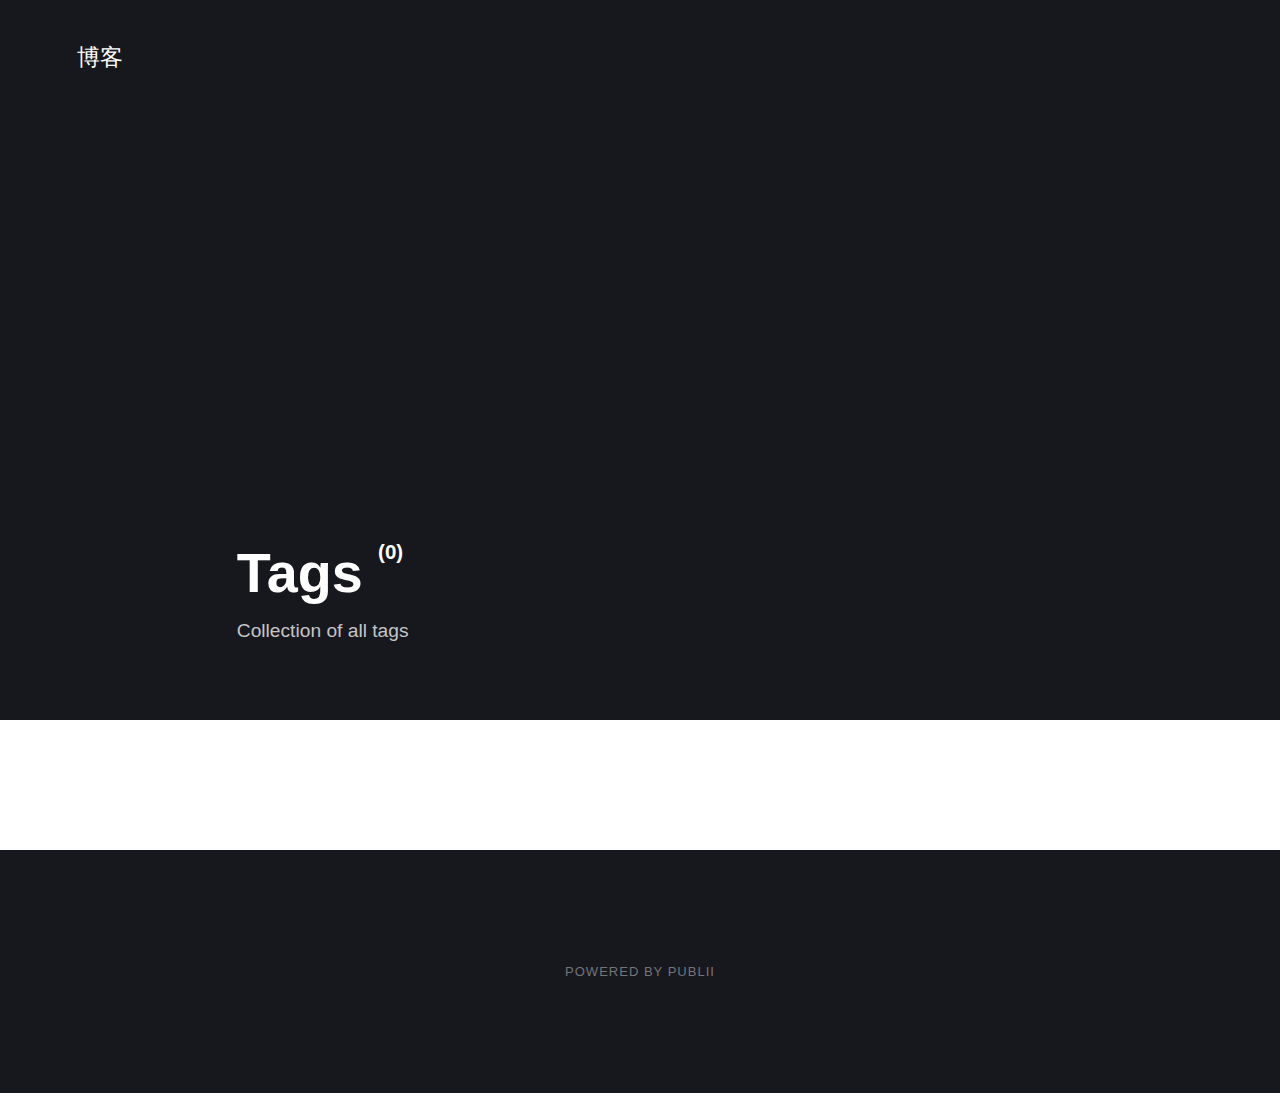
==== tags/index.html @ 135111f0 "Publii: update content" ====
<!DOCTYPE html><html lang="en-gb"><head><meta charset="utf-8"><meta http-equiv="X-UA-Compatible" content="IE=edge"><meta name="viewport" content="width=device-width,initial-scale=1"><title>All tags - 博客</title><meta name="robots" content="noindex, follow"><meta name="generator" content="Publii Open-Source CMS for Static Site"><link rel="alternate" type="application/atom+xml" href="https://jie2gg.github.io/feed.xml"><link rel="alternate" type="application/json" href="https://jie2gg.github.io/feed.json"><meta property="og:title" content="博客"><meta property="og:site_name" content="博客"><meta property="og:description" content=""><meta property="og:url" content="https://jie2gg.github.io/tags/"><meta property="og:type" content="website"><link rel="stylesheet" href="https://jie2gg.github.io/assets/css/style.css?v=6fbb1e8931a5afe843374fd67c192c86"><script type="application/ld+json">{"@context":"http://schema.org","@type":"Organization","name":"博客","url":"https://jie2gg.github.io/"}</script><noscript><style>img[loading] {
                    opacity: 1;
                }</style></noscript></head><body><div class="site-container"><header class="top" id="js-header"><a class="logo" href="https://jie2gg.github.io/">博客</a></header><main class="page page--tags"><div class="hero"><header class="hero__content"><div class="wrapper"><h1>Tags <sup>(0)</sup></h1><p>Collection of all tags</p></div></header></div><div class="wrapper"><ul class="feed feed--grid"></ul></div></main><footer class="footer"><div class="footer__copyright">Powered by Publii</div><button onclick="backToTopFunction()" id="backToTop" class="footer__bttop" aria-label="Back to top" title="Back to top"><svg><use xlink:href="https://jie2gg.github.io/assets/svg/svg-map.svg#toparrow"/></svg></button></footer></div><script defer="defer" src="https://jie2gg.github.io/assets/js/scripts.min.js?v=f47c11534595205f20935f0db2a62a85"></script><script>window.publiiThemeMenuConfig={mobileMenuMode:'sidebar',animationSpeed:300,submenuWidth: 'auto',doubleClickTime:500,mobileMenuExpandableSubmenus:true,relatedContainerForOverlayMenuSelector:'.top'};</script><script>var images = document.querySelectorAll('img[loading]');
        for (var i = 0; i < images.length; i++) {
            if (images[i].complete) {
                images[i].classList.add('is-loaded');
            } else {
                images[i].addEventListener('load', function () {
                    this.classList.add('is-loaded');
                }, false);
            }
        }</script></body></html>
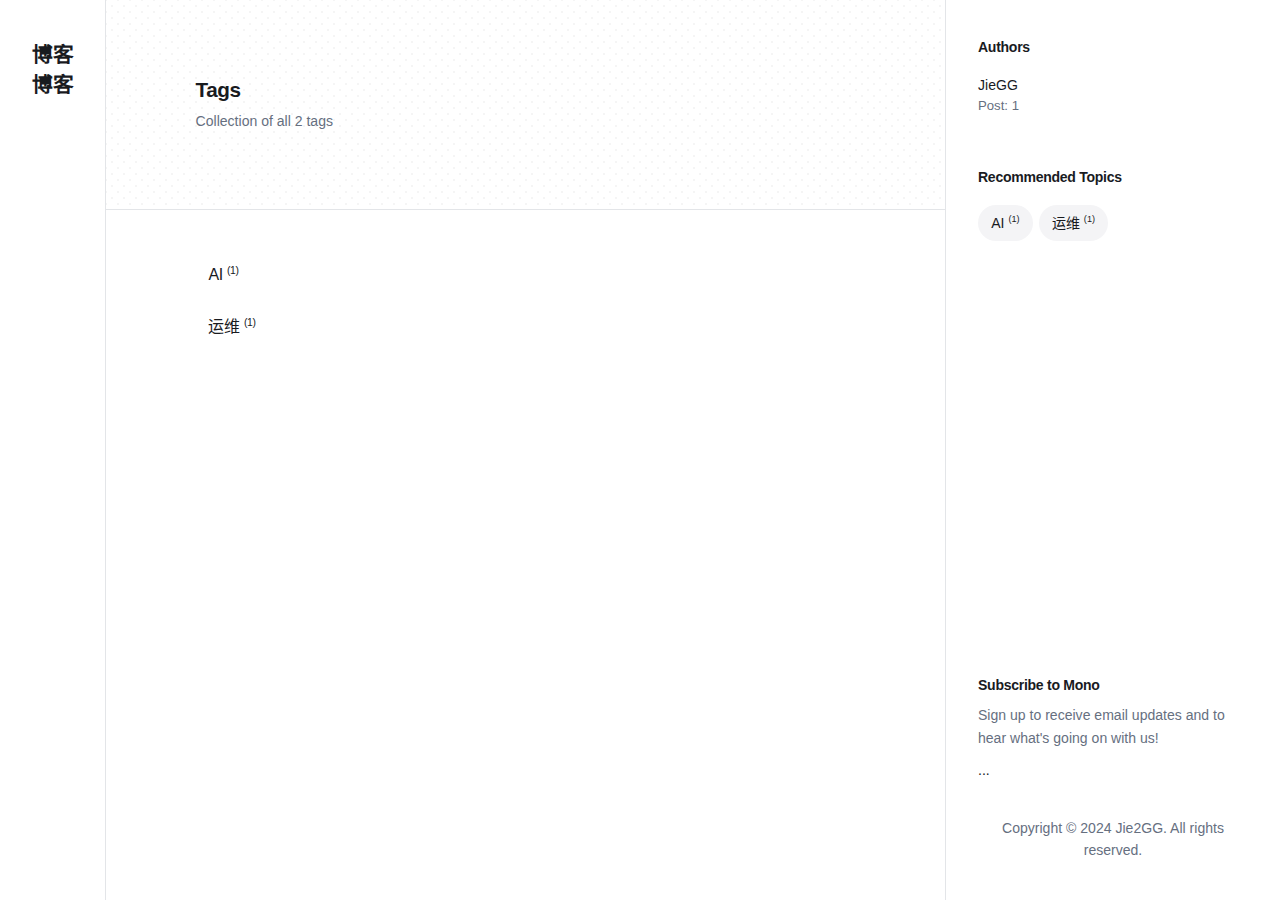
==== commit 24d3fbea: "Publii: update content" ====
--- a/tags/index.html
+++ b/tags/index.html
@@ -1,12 +1,12 @@
-<!DOCTYPE html><html lang="en-gb"><head><meta charset="utf-8"><meta http-equiv="X-UA-Compatible" content="IE=edge"><meta name="viewport" content="width=device-width,initial-scale=1"><title>All tags - 博客</title><meta name="robots" content="noindex, follow"><meta name="generator" content="Publii Open-Source CMS for Static Site"><link rel="alternate" type="application/atom+xml" href="https://jie2gg.github.io/feed.xml"><link rel="alternate" type="application/json" href="https://jie2gg.github.io/feed.json"><meta property="og:title" content="博客"><meta property="og:site_name" content="博客"><meta property="og:description" content=""><meta property="og:url" content="https://jie2gg.github.io/tags/"><meta property="og:type" content="website"><link rel="stylesheet" href="https://jie2gg.github.io/assets/css/style.css?v=6fbb1e8931a5afe843374fd67c192c86"><script type="application/ld+json">{"@context":"http://schema.org","@type":"Organization","name":"博客","url":"https://jie2gg.github.io/"}</script><noscript><style>img[loading] {
-                    opacity: 1;
-                }</style></noscript></head><body><div class="site-container"><header class="top" id="js-header"><a class="logo" href="https://jie2gg.github.io/">博客</a></header><main class="page page--tags"><div class="hero"><header class="hero__content"><div class="wrapper"><h1>Tags <sup>(0)</sup></h1><p>Collection of all tags</p></div></header></div><div class="wrapper"><ul class="feed feed--grid"></ul></div></main><footer class="footer"><div class="footer__copyright">Powered by Publii</div><button onclick="backToTopFunction()" id="backToTop" class="footer__bttop" aria-label="Back to top" title="Back to top"><svg><use xlink:href="https://jie2gg.github.io/assets/svg/svg-map.svg#toparrow"/></svg></button></footer></div><script defer="defer" src="https://jie2gg.github.io/assets/js/scripts.min.js?v=f47c11534595205f20935f0db2a62a85"></script><script>window.publiiThemeMenuConfig={mobileMenuMode:'sidebar',animationSpeed:300,submenuWidth: 'auto',doubleClickTime:500,mobileMenuExpandableSubmenus:true,relatedContainerForOverlayMenuSelector:'.top'};</script><script>var images = document.querySelectorAll('img[loading]');
-        for (var i = 0; i < images.length; i++) {
-            if (images[i].complete) {
-                images[i].classList.add('is-loaded');
-            } else {
-                images[i].addEventListener('load', function () {
-                    this.classList.add('is-loaded');
-                }, false);
-            }
+<!DOCTYPE html><html lang="zh-cn"><head><meta charset="utf-8"><meta http-equiv="X-UA-Compatible" content="IE=edge"><meta name="viewport" content="width=device-width,initial-scale=1"><title>All tags - 博客</title><meta name="robots" content="noindex, follow"><meta name="generator" content="Publii Open-Source CMS for Static Site"><link rel="alternate" type="application/atom+xml" href="https://jie2gg.github.io/feed.xml"><link rel="alternate" type="application/json" href="https://jie2gg.github.io/feed.json"><meta property="og:title" content="博客"><meta property="og:site_name" content="博客"><meta property="og:description" content=""><meta property="og:url" content="https://jie2gg.github.io/tags/"><meta property="og:type" content="website"><link rel="stylesheet" href="https://jie2gg.github.io/assets/css/style.css?v=13cb51b9862d75783d9c7d9d0ae030a5"><script type="application/ld+json">{"@context":"http://schema.org","@type":"Organization","name":"博客","url":"https://jie2gg.github.io/"}</script><noscript><style>img[loading] {
+                    opacity: 1;
+                }</style></noscript></head><body><div class="content"><div class="left-bar"><div class="left-bar__inner"><header class="header"><a class="logo" href="https://jie2gg.github.io/">博客 </a><a class="logo logo--atbottom" href="./">博客</a></header></div></div><main class="main page page--tags"><div class="hero"><div class="main__inner"><h1>Tags</h1><p>Collection of all 2 tags</p></div></div><div class="main__inner"><ul class="tags-list"><li class="tags-list__item"><a href="https://jie2gg.github.io/tags/ai/"><span class="tags-list__title">AI <sup>(1)</sup></span></a></li><li class="tags-list__item"><a href="https://jie2gg.github.io/tags/ren-gong-zhi-neng/"><span class="tags-list__title">运维 <sup>(1)</sup></span></a></li></ul></div></main><div class="right-bar"><div class="right-bar__inner"><div class="sidebar"><section class="box authors"><h3 class="box__title">Authors</h3><ul class="authors__cotainer"><li class="authors__item"><div><a href="https://jie2gg.github.io/authors/jiegg/" class="authors__title">JieGG</a> <span class="authors__meta">Post: 1</span></div></li></ul></section><section class="box tags"><h3 class="box__title">Recommended Topics</h3><ul class="tags__list"><li class="tags__item"><a href="https://jie2gg.github.io/tags/ai/" class="btn btn--gray">AI <sup>(1)</sup></a></li><li class="tags__item"><a href="https://jie2gg.github.io/tags/ren-gong-zhi-neng/" class="btn btn--gray">运维 <sup>(1)</sup></a></li></ul></section><section class="box newsletter"><h3 class="box__title">Subscribe to Mono</h3><p class="newsletter__desc">Sign up to receive email updates and to hear what's going on with us!</p><form>...</form></section><div class="box copyright">Copyright © 2024 Jie2GG. All rights reserved.</div></div></div></div></div><script defer="defer" src="https://jie2gg.github.io/assets/js/scripts.min.js?v=12d8fcd46db8fdc7af6797ec26849875"></script><script>var images = document.querySelectorAll('img[loading]');
+        for (var i = 0; i < images.length; i++) {
+            if (images[i].complete) {
+                images[i].classList.add('is-loaded');
+            } else {
+                images[i].addEventListener('load', function () {
+                    this.classList.add('is-loaded');
+                }, false);
+            }
         }</script></body></html>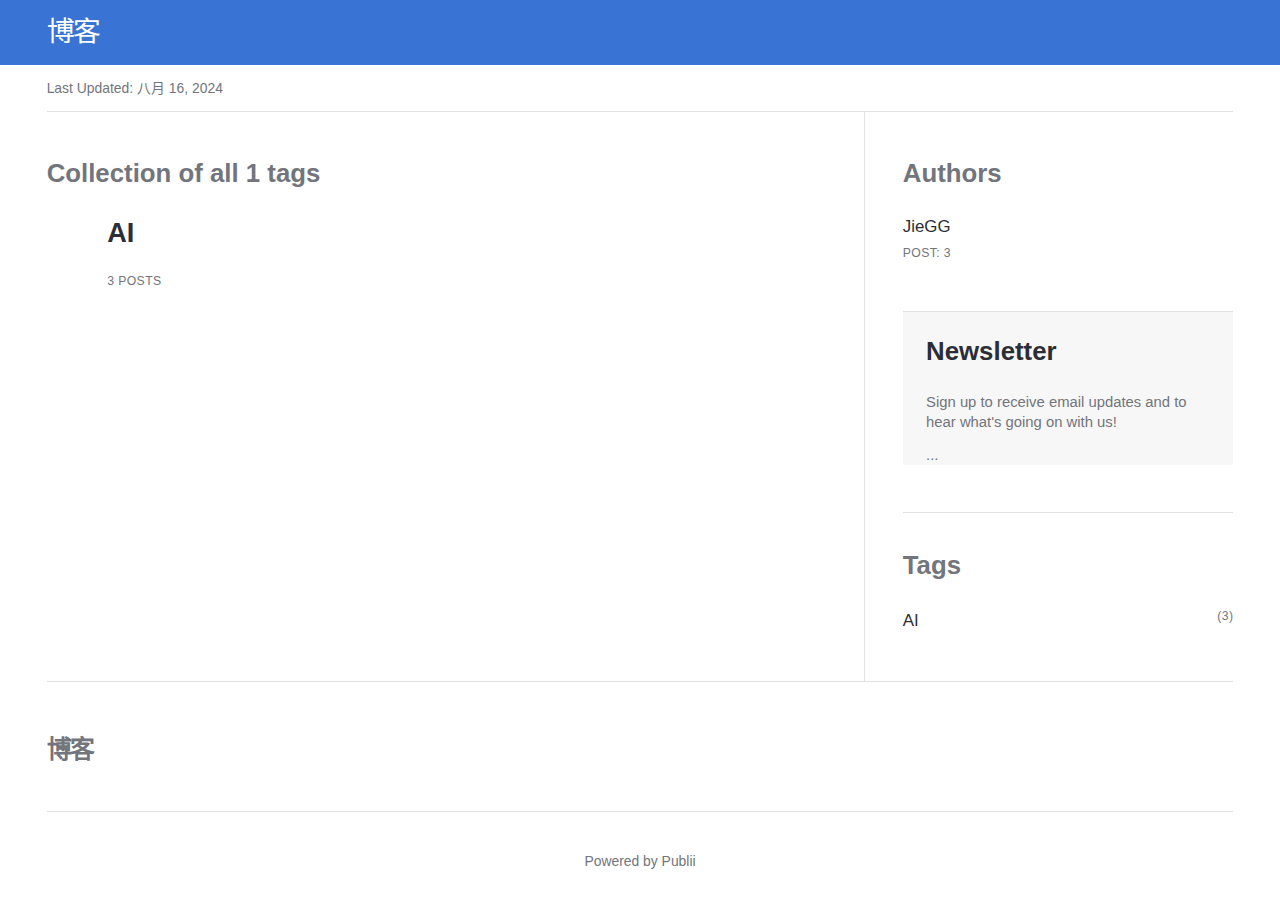
==== commit a25fd453: "Publii: update content" ====
--- a/tags/index.html
+++ b/tags/index.html
@@ -1,12 +1,18 @@
-<!DOCTYPE html><html lang="zh-cn"><head><meta charset="utf-8"><meta http-equiv="X-UA-Compatible" content="IE=edge"><meta name="viewport" content="width=device-width,initial-scale=1"><title>All tags - 博客</title><meta name="robots" content="noindex, follow"><meta name="generator" content="Publii Open-Source CMS for Static Site"><link rel="alternate" type="application/atom+xml" href="https://jie2gg.github.io/feed.xml"><link rel="alternate" type="application/json" href="https://jie2gg.github.io/feed.json"><meta property="og:title" content="博客"><meta property="og:site_name" content="博客"><meta property="og:description" content=""><meta property="og:url" content="https://jie2gg.github.io/tags/"><meta property="og:type" content="website"><link rel="stylesheet" href="https://jie2gg.github.io/assets/css/style.css?v=13cb51b9862d75783d9c7d9d0ae030a5"><script type="application/ld+json">{"@context":"http://schema.org","@type":"Organization","name":"博客","url":"https://jie2gg.github.io/"}</script><noscript><style>img[loading] {
-                    opacity: 1;
-                }</style></noscript></head><body><div class="content"><div class="left-bar"><div class="left-bar__inner"><header class="header"><a class="logo" href="https://jie2gg.github.io/">博客 </a><a class="logo logo--atbottom" href="./">博客</a></header></div></div><main class="main page page--tags"><div class="hero"><div class="main__inner"><h1>Tags</h1><p>Collection of all 2 tags</p></div></div><div class="main__inner"><ul class="tags-list"><li class="tags-list__item"><a href="https://jie2gg.github.io/tags/ai/"><span class="tags-list__title">AI <sup>(1)</sup></span></a></li><li class="tags-list__item"><a href="https://jie2gg.github.io/tags/ren-gong-zhi-neng/"><span class="tags-list__title">运维 <sup>(1)</sup></span></a></li></ul></div></main><div class="right-bar"><div class="right-bar__inner"><div class="sidebar"><section class="box authors"><h3 class="box__title">Authors</h3><ul class="authors__cotainer"><li class="authors__item"><div><a href="https://jie2gg.github.io/authors/jiegg/" class="authors__title">JieGG</a> <span class="authors__meta">Post: 1</span></div></li></ul></section><section class="box tags"><h3 class="box__title">Recommended Topics</h3><ul class="tags__list"><li class="tags__item"><a href="https://jie2gg.github.io/tags/ai/" class="btn btn--gray">AI <sup>(1)</sup></a></li><li class="tags__item"><a href="https://jie2gg.github.io/tags/ren-gong-zhi-neng/" class="btn btn--gray">运维 <sup>(1)</sup></a></li></ul></section><section class="box newsletter"><h3 class="box__title">Subscribe to Mono</h3><p class="newsletter__desc">Sign up to receive email updates and to hear what's going on with us!</p><form>...</form></section><div class="box copyright">Copyright © 2024 Jie2GG. All rights reserved.</div></div></div></div></div><script defer="defer" src="https://jie2gg.github.io/assets/js/scripts.min.js?v=12d8fcd46db8fdc7af6797ec26849875"></script><script>var images = document.querySelectorAll('img[loading]');
-        for (var i = 0; i < images.length; i++) {
-            if (images[i].complete) {
-                images[i].classList.add('is-loaded');
-            } else {
-                images[i].addEventListener('load', function () {
-                    this.classList.add('is-loaded');
-                }, false);
-            }
-        }</script></body></html>+<!DOCTYPE html><html lang="zh-cn"><head><meta charset="utf-8"><meta http-equiv="X-UA-Compatible" content="IE=edge"><meta name="viewport" content="width=device-width,initial-scale=1"><title>All tags - 博客</title><meta name="robots" content="noindex, follow"><meta name="generator" content="Publii Open-Source CMS for Static Site"><link rel="alternate" type="application/atom+xml" href="https://jie2gg.github.io/feed.xml"><link rel="alternate" type="application/json" href="https://jie2gg.github.io/feed.json"><link rel="stylesheet" href="https://jie2gg.github.io/assets/css/style.css?v=69aee13592669c1a8668a208ab37bc94"><script type="application/ld+json">{"@context":"http://schema.org","@type":"Organization","name":"博客","url":"https://jie2gg.github.io/"}</script><style>.u-tag--ai{--badge-bg:#84888E;--badge-txt:#FFFFFF;}</style><noscript><style>img[loading]{opacity:1;}</style></noscript></head><body class="tags-template"><header class="topbar" id="js-header"><div class="topbar__inner"><a class="logo" href="https://jie2gg.github.io/">博客</a></div></header><div class="main-content"><div class="infobar"><div class="infobar__update">Last Updated: <time datetime="2024-08-16T16:28">八月 16, 2024</time></div></div><main class="main page page--tags"><div class="page__header"><h1 class="page__title box__title">Collection of all 1 tags</h1></div><div class="l-grid l-grid--2col-1-4"><article class="c-card"><div class="c-card__wrapper"><header class="u-header"><h2 class="h5 c-card__title"><a href="https://jie2gg.github.io/tags/ai/">AI</a></h2><div class="u-header__meta u-small">3 Posts</div></header></div></article></div></main><div class="sidebar"><section class="box authors"><h3 class="box__title">Authors</h3><ul class="authors__cotainer"><li class="authors__item"><div><a href="https://jie2gg.github.io/authors/jiegg/" class="authors__title">JieGG</a> <span class="u-small">Post: 3</span></div></li></ul></section><section class="newsletter box box--gray"><h3 class="box__title">Newsletter</h3><p class="newsletter__description">Sign up to receive email updates and to hear what's going on with us!</p><form>...</form></section><section class="box"><h3 class="box__title">Tags</h3><ul class="tags"><li><a href="https://jie2gg.github.io/tags/ai/">AI</a> <span class="u-small">(3)</span></li></ul></section></div><footer class="footer"><a class="footer__logo" href="https://jie2gg.github.io/">博客</a><nav><ul class="footer__nav"></ul></nav><div class="footer__copyright">Powered by Publii</div></footer></div><script>window.publiiThemeMenuConfig = {    
+        mobileMenuMode: 'sidebar',
+        animationSpeed: 300,
+        submenuWidth: 'auto',
+        doubleClickTime: 500,
+        mobileMenuExpandableSubmenus: true, 
+        relatedContainerForOverlayMenuSelector: '.navbar',
+   };</script><script defer="defer" src="https://jie2gg.github.io/assets/js/scripts.min.js?v=18a65c58aef57c0287e0f0609f3389a9"></script><script>var images = document.querySelectorAll('img[loading]');
+
+      for (var i = 0; i < images.length; i++) {
+         if (images[i].complete) {
+               images[i].classList.add('is-loaded');
+         } else {
+               images[i].addEventListener('load', function () {
+                  this.classList.add('is-loaded');
+               }, false);
+         }
+      }</script></body></html>